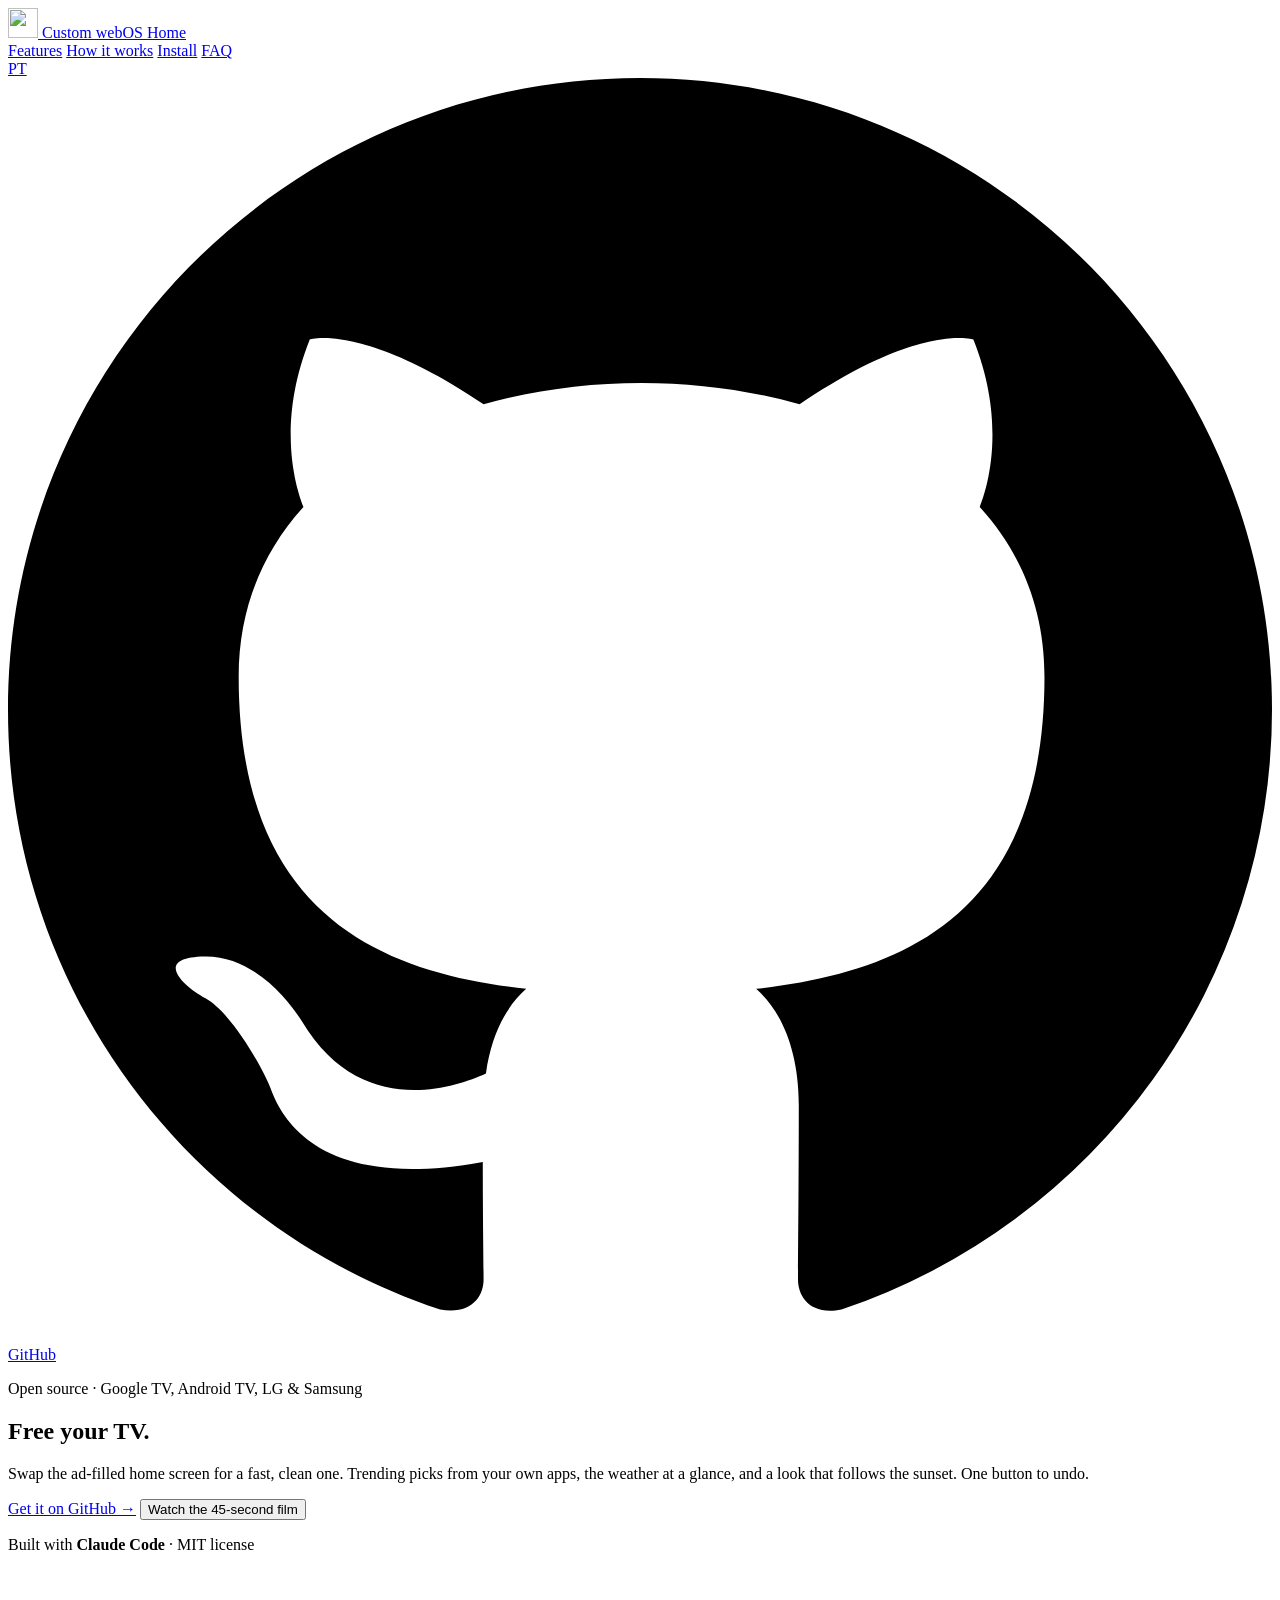
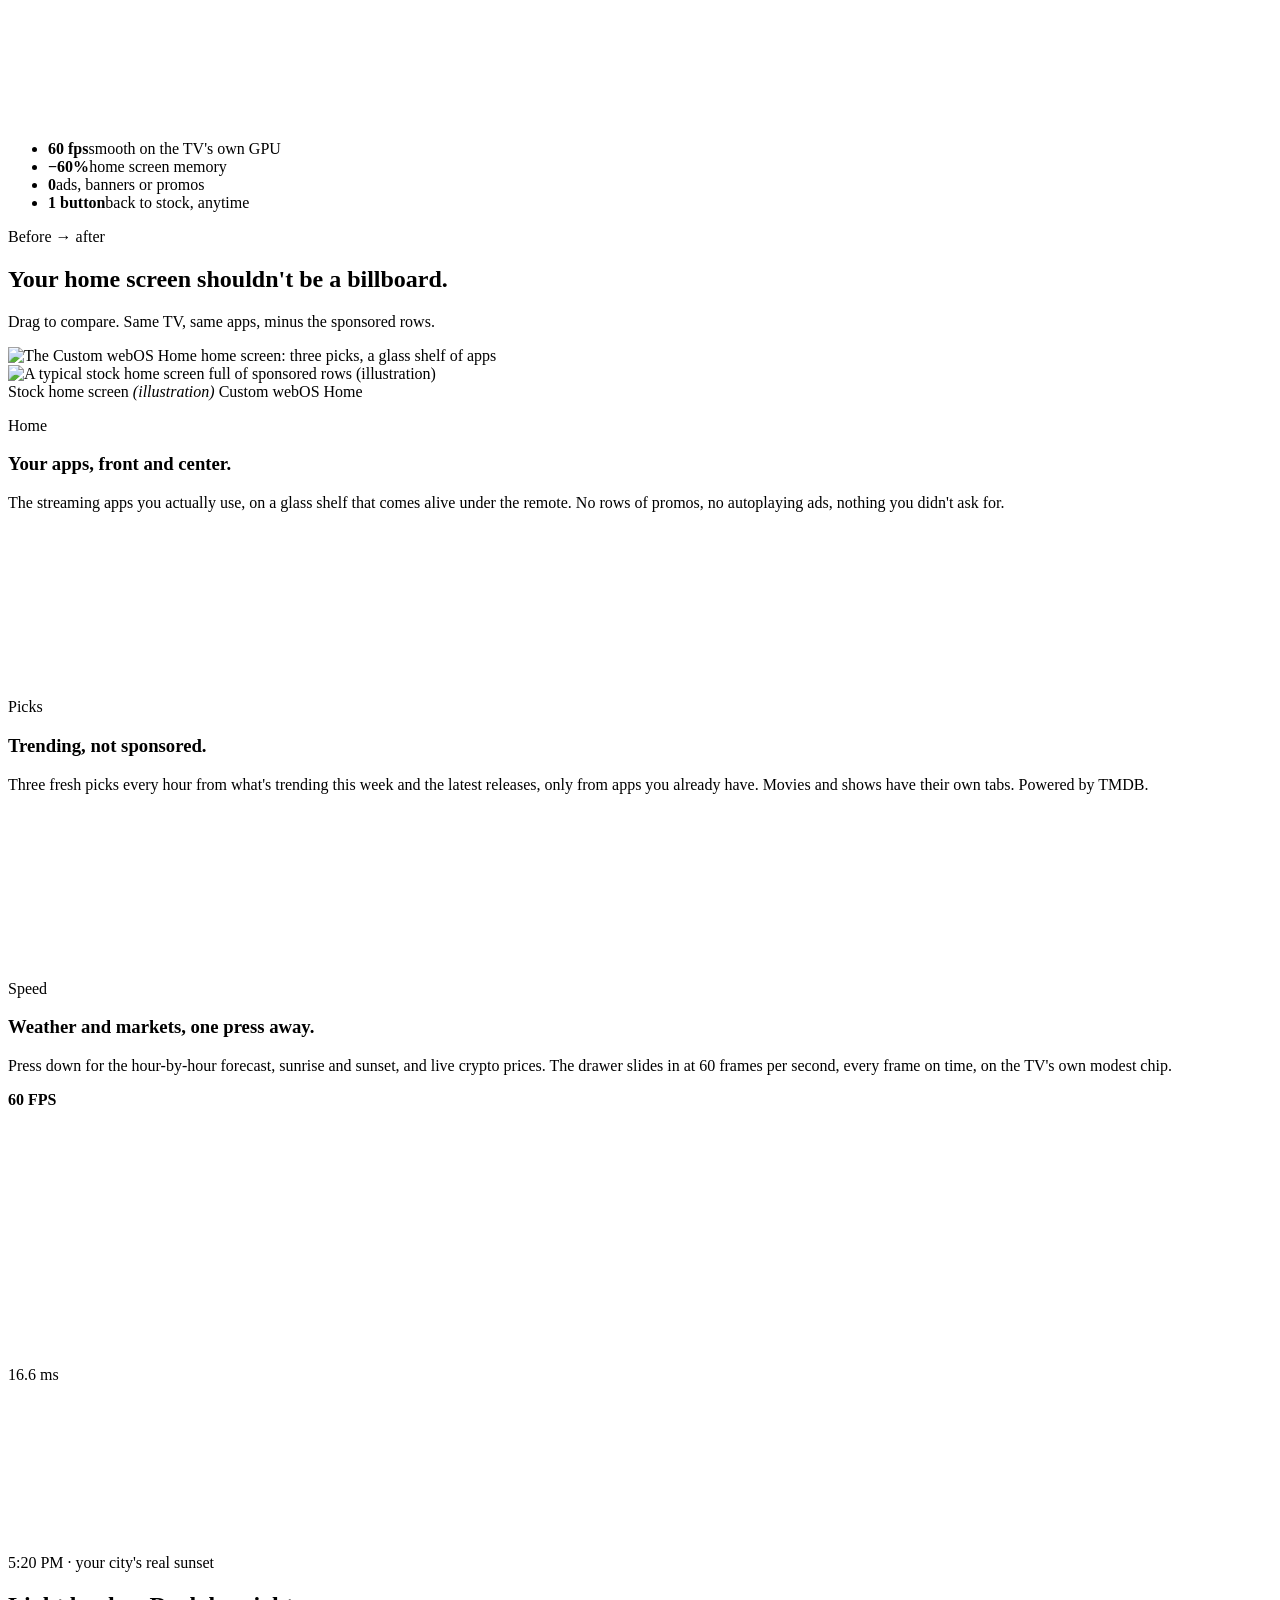
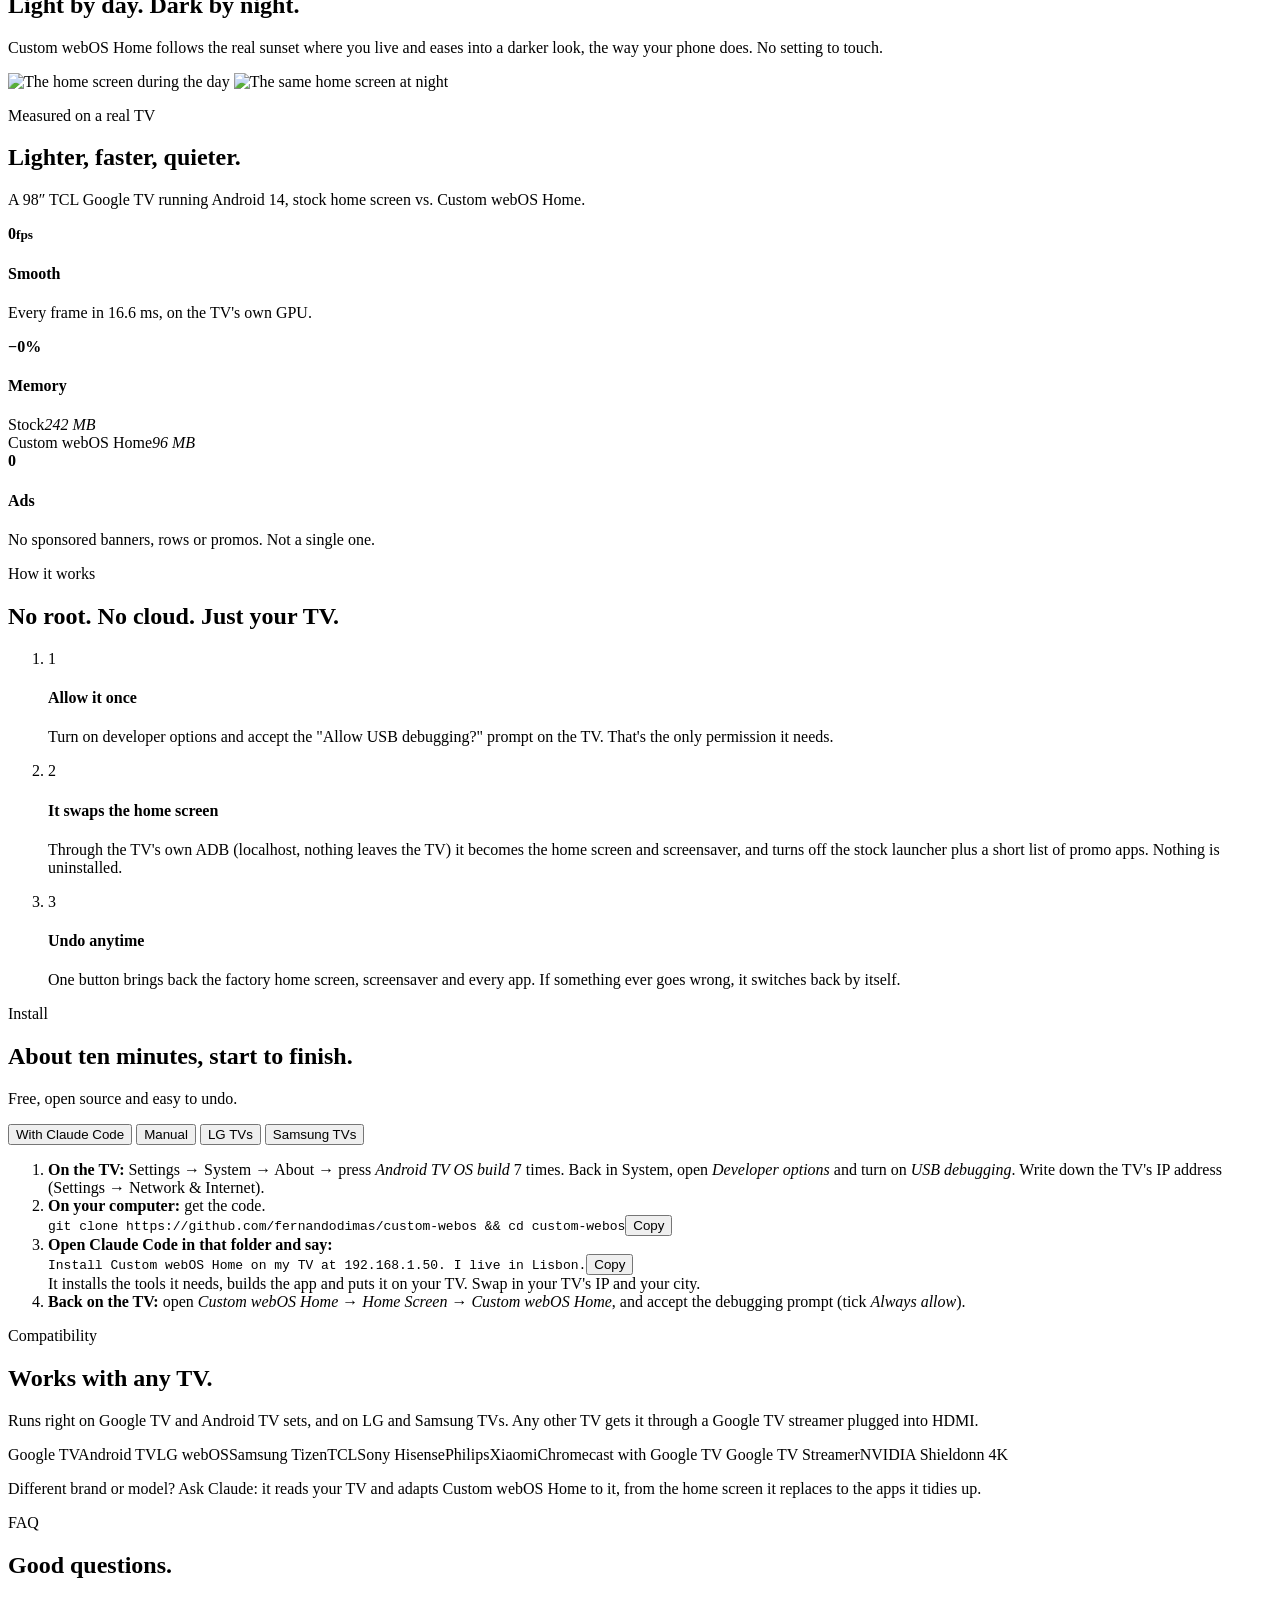
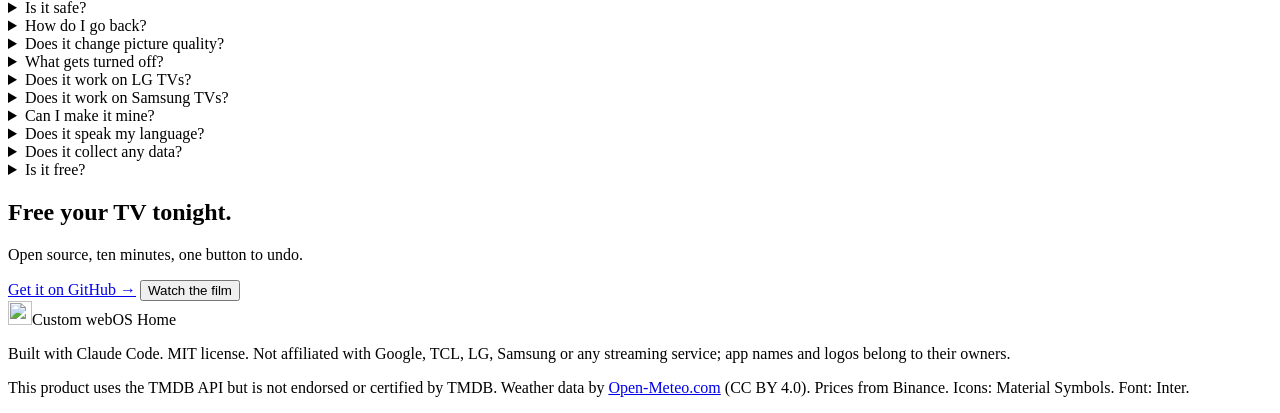
==== docs/index.html @ 87106759 "Fork: Custom webOS Home, with its own app id The same home screen, renamed, with the id com.fdimas.c" ====
<!doctype html>
<html lang="en">
<head>
  <meta charset="utf-8">
  <meta name="viewport" content="width=device-width, initial-scale=1, viewport-fit=cover">
  <script>
    // Brazilians (a Portuguese browser or a Brazilian time zone) get the Portuguese page; the PT/EN switch wins.
    (function () {
      var lang;
      try { lang = localStorage.getItem("lang"); } catch (e) {}
      if (!lang) {
        var zone = "";
        try { zone = Intl.DateTimeFormat().resolvedOptions().timeZone || ""; } catch (e) {}
        var brazil = /^(America\/(Sao_Paulo|Rio_Branco|Manaus|Cuiaba|Campo_Grande|Porto_Velho|Boa_Vista|Belem|Fortaleza|Recife|Araguaina|Maceio|Bahia|Santarem|Noronha|Eirunepe)|Brazil\/)/.test(zone);
        lang = brazil || /^pt\b/i.test(navigator.language || "") ? "pt" : "en";
      }
      if (lang === "pt") location.replace("pt/" + location.search + location.hash);
    })();
  </script>
  <title>Custom webOS Home — a fast, ad-free home screen for Google TV, LG and Samsung TVs</title>
  <meta name="description" content="Open-source home screen for Google TV, Android TV, LG and Samsung TVs. No ads, 60 fps, trending picks from your own apps and a look that follows the sunset. One button to undo.">
  <link rel="canonical" href="https://fernandodimas.github.io/custom-webos/">
  <link rel="alternate" hreflang="en" href="https://fernandodimas.github.io/custom-webos/">
  <link rel="alternate" hreflang="pt-BR" href="https://fernandodimas.github.io/custom-webos/pt/">
  <link rel="alternate" hreflang="x-default" href="https://fernandodimas.github.io/custom-webos/">
  <meta name="theme-color" content="#F5F5F7">
  <meta property="og:type" content="website">
  <meta property="og:locale" content="en_US">
  <meta property="og:locale:alternate" content="pt_BR">
  <meta property="og:url" content="https://fernandodimas.github.io/custom-webos/">
  <meta property="og:title" content="Custom webOS Home">
  <meta property="og:description" content="A fast, ad-free home screen for Google TV, LG and Samsung TVs. Open source. One button to undo.">
  <meta property="og:image" content="https://fernandodimas.github.io/custom-webos/assets/og.jpg">
  <meta property="og:image:width" content="1200">
  <meta property="og:image:height" content="630">
  <meta name="twitter:card" content="summary_large_image">
  <meta name="twitter:title" content="Custom webOS Home">
  <meta name="twitter:description" content="A fast, ad-free home screen for Google TV, LG and Samsung TVs. Open source. One button to undo.">
  <meta name="twitter:image" content="https://fernandodimas.github.io/custom-webos/assets/og.jpg">
  <link rel="icon" type="image/png" href="assets/favicon-64.png">
  <link rel="apple-touch-icon" href="assets/apple-touch-icon.png">
  <link rel="preload" href="assets/fonts/InterVariable.ttf" as="font" type="font/ttf" crossorigin>
  <link rel="stylesheet" href="styles.css">
</head>
<body>
  <div class="sky" aria-hidden="true"><span class="blob b1"></span><span class="blob b2"></span><span class="blob b3"></span></div>

  <header class="nav" id="nav">
    <a class="brand" href="#top" aria-label="Custom webOS Home, back to top">
      <img src="assets/icon-512.png" alt="" width="30" height="30">
      <span>Custom webOS Home</span>
    </a>
    <nav class="links" aria-label="Sections">
      <a href="#features">Features</a>
      <a href="#how">How it works</a>
      <a href="#install">Install</a>
      <a href="#faq">FAQ</a>
    </nav>
    <div class="nav-end">
      <a class="lang" href="pt/" hreflang="pt-BR" lang="pt-BR" data-lang="pt" aria-label="Ler em português">PT</a>
      <a class="btn btn-dark btn-sm" href="https://github.com/fernandodimas/custom-webos" rel="noopener">
      <svg class="gh" viewBox="0 0 16 16" aria-hidden="true"><path d="M8 0C3.58 0 0 3.58 0 8c0 3.54 2.29 6.53 5.47 7.59.4.07.55-.17.55-.38 0-.19-.01-.82-.01-1.49-2.01.37-2.53-.49-2.69-.94-.09-.23-.48-.94-.82-1.13-.28-.15-.68-.52-.01-.53.63-.01 1.08.58 1.23.82.72 1.21 1.87.87 2.33.66.07-.52.28-.87.51-1.07-1.78-.2-3.64-.89-3.64-3.95 0-.87.31-1.59.82-2.15-.08-.2-.36-1.02.08-2.12 0 0 .67-.21 2.2.82.64-.18 1.32-.27 2-.27.68 0 1.36.09 2 .27 1.53-1.04 2.2-.82 2.2-.82.44 1.1.16 1.92.08 2.12.51.56.82 1.27.82 2.15 0 3.07-1.87 3.75-3.65 3.95.29.25.54.73.54 1.48 0 1.07-.01 1.93-.01 2.2 0 .21.15.46.55.38A8.013 8.013 0 0016 8c0-4.42-3.58-8-8-8z"/></svg>
      <span>GitHub</span>
      </a>
    </div>
  </header>

  <main id="top">
    <!-- Hero -->
    <section class="hero">
      <div class="hero-copy">
        <p class="kicker" data-reveal>Open source · Google TV, Android TV, LG &amp; Samsung</p>
        <h1 data-reveal>Free your <span class="grad">TV.</span></h1>
        <p class="lede" data-reveal>Swap the ad-filled home screen for a fast, clean one. Trending picks from your own apps, the weather at a glance, and a look that follows the sunset. One button to undo.</p>
        <div class="cta" data-reveal>
          <a class="btn btn-dark" href="https://github.com/fernandodimas/custom-webos" rel="noopener">Get it on GitHub <span aria-hidden="true">→</span></a>
          <button class="btn btn-glass" type="button" data-film><span class="play" aria-hidden="true"></span>Watch the 45-second film</button>
        </div>
        <p class="built" data-reveal>Built with <b>Claude Code</b> · MIT license</p>
      </div>
      <div class="hero-stage" data-reveal>
        <div class="tv tilt" id="heroTv">
          <div class="screen">
            <video data-src="assets/nav.mp4" poster="assets/nav-poster.webp" muted loop playsinline preload="none" aria-label="The Custom webOS Home home screen, moving through the apps"></video>
          </div>
        </div>
        <div class="floor" aria-hidden="true"></div>
      </div>
      <ul class="stats" data-reveal>
        <li><b>60 fps</b><span>smooth on the TV's own GPU</span></li>
        <li><b>−60%</b><span>home screen memory</span></li>
        <li><b>0</b><span>ads, banners or promos</span></li>
        <li><b>1 button</b><span>back to stock, anytime</span></li>
      </ul>
    </section>

    <!-- Before / after -->
    <section class="section compare" id="compare">
      <div class="head" data-reveal>
        <p class="kicker">Before → after</p>
        <h2>Your home screen shouldn't be a billboard.</h2>
        <p class="sub">Drag to compare. Same TV, same apps, minus the sponsored rows.</p>
      </div>
      <div class="tv ba" id="ba" data-reveal tabindex="0" role="slider" aria-label="Compare the stock home screen with Custom webOS Home" aria-valuemin="0" aria-valuemax="100" aria-valuenow="50">
        <div class="screen">
          <img class="after" src="assets/home-day.webp" alt="The Custom webOS Home home screen: three picks, a glass shelf of apps" loading="lazy">
          <div class="before-wrap"><img class="before" src="assets/before.webp" alt="A typical stock home screen full of sponsored rows (illustration)" loading="lazy"></div>
          <span class="tag tag-l">Stock home screen <em>(illustration)</em></span>
          <span class="tag tag-r">Custom webOS Home</span>
          <div class="handle" aria-hidden="true"><span></span></div>
        </div>
      </div>
    </section>

    <!-- Features -->
    <section class="section features" id="features">
      <article class="feature" data-reveal>
        <div class="copy">
          <p class="kicker">Home</p>
          <h3>Your apps, front and center.</h3>
          <p>The streaming apps you actually use, on a glass shelf that comes alive under the remote. No rows of promos, no autoplaying ads, nothing you didn't ask for.</p>
        </div>
        <div class="tv"><div class="screen"><video data-src="assets/nav.mp4" poster="assets/nav-poster.webp" muted loop playsinline preload="none" aria-label="Moving across the app shelf"></video></div></div>
      </article>

      <article class="feature flip" data-reveal>
        <div class="copy">
          <p class="kicker">Picks</p>
          <h3>Trending, not sponsored.</h3>
          <p>Three fresh picks every hour from what's trending this week and the latest releases, only from apps you already have. Movies and shows have their own tabs. Powered by TMDB.</p>
        </div>
        <div class="tv"><div class="screen"><video data-src="assets/tabs.mp4" poster="assets/tabs-poster.webp" muted loop playsinline preload="none" aria-label="Switching between Explore, Movies and Shows"></video></div></div>
      </article>

      <article class="feature" data-reveal>
        <div class="copy">
          <p class="kicker">Speed</p>
          <h3>Weather and markets, one press away.</h3>
          <p>Press down for the hour-by-hour forecast, sunrise and sunset, and live crypto prices. The drawer slides in at 60 frames per second, every frame on time, on the TV's own modest chip.</p>
          <div class="hud" aria-hidden="true"><i></i><b>60 FPS</b><svg viewBox="0 0 120 24" preserveAspectRatio="none"><polyline id="spark" fill="none" points=""/></svg><span>16.6 ms</span></div>
        </div>
        <div class="tv"><div class="screen"><video data-src="assets/drawer.mp4" poster="assets/drawer-poster.webp" muted loop playsinline preload="none" aria-label="The drawer with weather and crypto opening"></video></div></div>
      </article>
    </section>

    <!-- Sunset: scroll to go from day to night -->
    <section class="sunset" id="sunset" aria-label="Light by day, dark by night">
      <div class="sticky">
        <div class="stars" aria-hidden="true"></div>
        <div class="sun" aria-hidden="true"></div>
        <div class="moon" aria-hidden="true"></div>
        <div class="head">
          <p class="kicker"><span class="clock" id="sunClock">5:20 PM</span> · your city's real sunset</p>
          <h2><span class="w-day">Light by day.</span> <span class="w-night">Dark by night.</span></h2>
          <p class="sub">Custom webOS Home follows the real sunset where you live and eases into a darker look, the way your phone does. No setting to touch.</p>
        </div>
        <div class="tv"><div class="screen">
          <img src="assets/day.webp" alt="The home screen during the day" loading="lazy">
          <img class="night" src="assets/night.webp" alt="The same home screen at night" loading="lazy">
        </div></div>
      </div>
    </section>

    <!-- Numbers -->
    <section class="section numbers" id="numbers">
      <div class="head" data-reveal>
        <p class="kicker">Measured on a real TV</p>
        <h2>Lighter, faster, quieter.</h2>
        <p class="sub">A 98″ TCL Google TV running Android 14, stock home screen vs. Custom webOS Home.</p>
      </div>
      <div class="cards">
        <div class="card" data-reveal><b class="big grad-mint"><span data-count="60">0</span><small>fps</small></b><h4>Smooth</h4><p>Every frame in 16.6 ms, on the TV's own GPU.</p></div>
        <div class="card" data-reveal><b class="big grad-sky">−<span data-count="60">0</span>%</b><h4>Memory</h4>
          <div class="bars"><div><span>Stock</span><i style="--w:100%"></i><em>242 MB</em></div><div><span>Custom webOS Home</span><i style="--w:40%"></i><em>96 MB</em></div></div>
        </div>
        <div class="card" data-reveal><b class="big grad-sun">0</b><h4>Ads</h4><p>No sponsored banners, rows or promos. Not a single one.</p></div>
      </div>
    </section>

    <!-- How it works -->
    <section class="section how" id="how">
      <div class="head" data-reveal>
        <p class="kicker">How it works</p>
        <h2>No root. No cloud. Just your TV.</h2>
      </div>
      <ol class="steps">
        <li class="step" data-reveal>
          <span class="num">1</span>
          <h4>Allow it once</h4>
          <p>Turn on developer options and accept the "Allow USB debugging?" prompt on the TV. That's the only permission it needs.</p>
        </li>
        <li class="step" data-reveal>
          <span class="num">2</span>
          <h4>It swaps the home screen</h4>
          <p>Through the TV's own ADB (localhost, nothing leaves the TV) it becomes the home screen and screensaver, and turns off the stock launcher plus a short list of promo apps. Nothing is uninstalled.</p>
        </li>
        <li class="step" data-reveal>
          <span class="num">3</span>
          <h4>Undo anytime</h4>
          <p>One button brings back the factory home screen, screensaver and every app. If something ever goes wrong, it switches back by itself.</p>
        </li>
      </ol>
    </section>

    <!-- Install -->
    <section class="section install" id="install">
      <div class="head" data-reveal>
        <p class="kicker">Install</p>
        <h2>About ten minutes, start to finish.</h2>
        <p class="sub">Free, open source and easy to undo.</p>
      </div>
      <div class="panel" data-reveal>
        <div class="tabs" role="tablist" aria-label="Install method">
          <button role="tab" aria-selected="true" aria-controls="tab-claude" id="t-claude">With Claude Code</button>
          <button role="tab" aria-selected="false" aria-controls="tab-manual" id="t-manual">Manual</button>
          <button role="tab" aria-selected="false" aria-controls="tab-lg" id="t-lg">LG TVs</button>
          <button role="tab" aria-selected="false" aria-controls="tab-samsung" id="t-samsung">Samsung TVs</button>
        </div>

        <div class="tabpanel" id="tab-claude" role="tabpanel" aria-labelledby="t-claude">
          <ol class="howto">
            <li><b>On the TV:</b> Settings → System → About → press <em>Android TV OS build</em> 7 times. Back in System, open <em>Developer options</em> and turn on <em>USB debugging</em>. Write down the TV's IP address (Settings → Network &amp; Internet).</li>
            <li><b>On your computer:</b> get the code.
              <div class="code"><code>git clone https://github.com/fernandodimas/custom-webos &amp;&amp; cd custom-webos</code><button class="copy-btn" type="button" aria-label="Copy command">Copy</button></div>
            </li>
            <li><b>Open Claude Code in that folder and say:</b>
              <div class="code prompt"><code>Install Custom webOS Home on my TV at 192.168.1.50. I live in Lisbon.</code><button class="copy-btn" type="button" aria-label="Copy prompt">Copy</button></div>
              It installs the tools it needs, builds the app and puts it on your TV. Swap in your TV's IP and your city.
            </li>
            <li><b>Back on the TV:</b> open <em>Custom webOS Home</em> → <em>Home Screen</em> → <em>Custom webOS Home</em>, and accept the debugging prompt (tick <em>Always allow</em>).</li>
          </ol>
        </div>

        <div class="tabpanel" id="tab-manual" role="tabpanel" aria-labelledby="t-manual" hidden>
          <ol class="howto">
            <li><b>On the TV:</b> turn on <em>Developer options</em> and <em>USB debugging</em> (as in the other tab), and note its IP address.</li>
            <li><b>Tools:</b> a JDK (17+), the Android SDK command-line tools and adb. On a Mac:
              <div class="code"><code>brew install --cask temurin android-commandlinetools android-platform-tools &amp;&amp; sdkmanager "build-tools;34.0.0" "platforms;android-34"</code><button class="copy-btn" type="button" aria-label="Copy command">Copy</button></div>
            </li>
            <li><b>Build:</b> the first run creates <em>config.properties</em>. Add your city there and, for the trending picks, a <a href="https://www.themoviedb.org/settings/api" rel="noopener">free TMDB key</a>. Then build again.
              <div class="code"><code>git clone https://github.com/fernandodimas/custom-webos &amp;&amp; cd custom-webos &amp;&amp; ./build.sh</code><button class="copy-btn" type="button" aria-label="Copy command">Copy</button></div>
            </li>
            <li><b>Install:</b>
              <div class="code"><code>adb connect 192.168.1.50:5555 &amp;&amp; adb install -r CustomWebOS.apk</code><button class="copy-btn" type="button" aria-label="Copy command">Copy</button></div>
              On TCL TVs, also let it run in the background (TCL blocks it by default):
              <div class="code"><code>adb shell &quot;appops set com.fdimas.customwebos AUTO_START allow || appops set com.fdimas.customwebos APP_AUTO_START allow&quot;</code><button class="copy-btn" type="button" aria-label="Copy command">Copy</button></div>
            </li>
            <li><b>On the TV:</b> open <em>Custom webOS Home</em> → <em>Home Screen</em> → <em>Custom webOS Home</em>.</li>
          </ol>
        </div>

        <div class="tabpanel" id="tab-lg" role="tabpanel" aria-labelledby="t-lg" hidden>
          <ol class="howto">
            <li><b>On the TV:</b> in the LG Content Store, install <em>Developer Mode</em>. Sign in with a free <a href="https://webostv.developer.lge.com" rel="noopener">LG developer account</a>, turn on <em>Dev Mode Status</em> (the TV restarts), then turn on <em>Key Server</em>. Write down the IP address and the passphrase it shows.</li>
            <li><b>On your computer:</b> get the code and build the LG app. Add your city to <em>config.properties</em>, as for Google TV.
              <div class="code"><code>git clone https://github.com/fernandodimas/custom-webos &amp;&amp; cd custom-webos &amp;&amp; python3 webos/build.py</code><button class="copy-btn" type="button" aria-label="Copy command">Copy</button></div>
            </li>
            <li><b>Install:</b> type the TV's passphrase when it asks. Custom webOS Home opens on the TV.
              <div class="code"><code>python3 webos/install.py 192.168.1.50</code><button class="copy-btn" type="button" aria-label="Copy command">Copy</button></div>
            </li>
            <li><b>One press away:</b> while it's open, hold a number key on the remote. From then on, that key opens Custom webOS Home from anywhere. Press <em>EXTEND</em> in Developer Mode once a month to keep it.</li>
          </ol>
        </div>

        <div class="tabpanel" id="tab-samsung" role="tabpanel" aria-labelledby="t-samsung" hidden>
          <ol class="howto">
            <li><b>On the TV:</b> open <em>Apps</em> and type <em>1&nbsp;2&nbsp;3&nbsp;4&nbsp;5</em> on the remote. Turn <em>Developer mode</em> on, type your computer's IP address in <em>Host PC IP</em>, and restart the TV.</li>
            <li><b>On your computer:</b> download <a href="https://github.com/reisxd/TizenBrewInstaller/releases/latest" rel="noopener">TizenBrew Installer</a>, the community's installer for Samsung TVs, open it and connect to your TV.</li>
            <li><b>Install from GitHub:</b> type this. On 2023 and newer TVs it asks you to sign in to your Samsung account once, to sign the app for your TV.
              <div class="code"><code>fernandodimas/custom-webos</code><button class="copy-btn" type="button" aria-label="Copy">Copy</button></div>
            </li>
            <li><b>Straight to it:</b> in the TV's settings, under <em>Start Screen Options</em>, turn on <em>Autorun Last App</em>: the TV turns on into Custom webOS Home. It takes your city from the TV's time zone; for your exact city and the trending picks, Claude Code builds it with your own settings.</li>
          </ol>
        </div>
      </div>
    </section>

    <!-- Compatibility -->
    <section class="section compat" id="compat">
      <div class="head" data-reveal>
        <p class="kicker">Compatibility</p>
        <h2>Works with any TV.</h2>
        <p class="sub">Runs right on Google TV and Android TV sets, and on LG and Samsung TVs. Any other TV gets it through a Google TV streamer plugged into HDMI.</p>
      </div>
      <div class="chips" data-reveal>
        <span class="chip ok">Google TV</span><span class="chip ok">Android TV</span><span class="chip ok">LG webOS</span><span class="chip ok">Samsung Tizen</span><span class="chip ok">TCL</span><span class="chip ok">Sony</span>
        <span class="chip ok">Hisense</span><span class="chip ok">Philips</span><span class="chip ok">Xiaomi</span><span class="chip ok">Chromecast with Google TV</span>
        <span class="chip ok">Google TV Streamer</span><span class="chip ok">NVIDIA Shield</span><span class="chip ok">onn 4K</span>
      </div>
      <p class="note" data-reveal>Different brand or model? Ask Claude: it reads your TV and adapts Custom webOS Home to it, from the home screen it replaces to the apps it tidies up.</p>
    </section>

    <!-- FAQ -->
    <section class="section faq" id="faq">
      <div class="head" data-reveal>
        <p class="kicker">FAQ</p>
        <h2>Good questions.</h2>
      </div>
      <div class="qs" data-reveal>
        <details><summary>Is it safe?</summary><p>It uses the same commands as Android's own developer tools, from inside the TV. Nothing is rooted or uninstalled: apps are only turned off and come back with one button. Picture, sound, inputs, the remote, Google services and the Play Store are on a never-touch list.</p></details>
        <details><summary>How do I go back?</summary><p>Open Custom webOS Home → Home Screen → Original. The factory home screen, screensaver and every app come back exactly as they were. If the new home screen ever crashes three times in five minutes, it switches back on its own.</p></details>
        <details><summary>Does it change picture quality?</summary><p>No. Picture settings aren't touched, and videos play through the same hardware path. We measured the same resolution and the same video source in both modes.</p></details>
        <details><summary>What gets turned off?</summary><p>The stock home screen and screensaver (replaced), Google TV's recovery home, Play Games and YouTube Music, and on TCL TVs the TCL Channel, messages, store demo, hotel menu, manuals, mirroring and logging apps. Google Assistant only if you ask for it in the config.</p></details>
        <details><summary>Does it work on LG TVs?</summary><p>Yes. On LG it installs through LG's own Developer Mode, with nothing rooted or changed on the TV, and it opens with one press of a number key. Same home screen, same picks, weather and prices. Press EXTEND in the Developer Mode app once a month to keep it.</p></details>
        <details><summary>Does it work on Samsung TVs?</summary><p>Yes, on Samsung TVs from 2017 on. It installs through Samsung's own Developer Mode with TizenBrew Installer, the community's installer, with nothing rooted or changed on the TV. Same home screen, weather and prices, with your city from the TV's time zone. For the trending picks, Claude Code builds it with your free TMDB key.</p></details>
        <details><summary>Can I make it mine?</summary><p>That's the idea. Open the folder in Claude Code and just ask: "add Crunchyroll to the shelf", "show prices in euros", "set it up for my Sony". It changes the code, rebuilds the app and puts it on your TV.</p></details>
        <details><summary>Does it speak my language?</summary><p>English, Spanish, Portuguese, Russian and German, following the TV's language, or the one you pick in its settings. Want another one? Ask Claude to add it.</p></details>
        <details><summary>Does it collect any data?</summary><p>No accounts, no analytics, no tracking. It only talks to TMDB (picks), Open-Meteo (weather, for your city) and Binance (prices).</p></details>
        <details><summary>Is it free?</summary><p>Yes. MIT license, and the TMDB key is free too.</p></details>
      </div>
    </section>

    <!-- Final CTA -->
    <section class="final" data-reveal>
      <h2>Free your TV tonight.</h2>
      <p class="sub">Open source, ten minutes, one button to undo.</p>
      <div class="cta">
        <a class="btn btn-dark" href="https://github.com/fernandodimas/custom-webos" rel="noopener">Get it on GitHub <span aria-hidden="true">→</span></a>
        <button class="btn btn-glass" type="button" data-film><span class="play" aria-hidden="true"></span>Watch the film</button>
      </div>
    </section>
  </main>

  <footer class="foot">
    <div class="brand"><img src="assets/icon-512.png" alt="" width="24" height="24"><span>Custom webOS Home</span></div>
    <p>Built with Claude Code. MIT license. Not affiliated with Google, TCL, LG, Samsung or any streaming service; app names and logos belong to their owners.</p>
    <p>This product uses the TMDB API but is not endorsed or certified by TMDB. Weather data by <a href="https://open-meteo.com/" rel="noopener">Open-Meteo.com</a> (CC BY 4.0). Prices from Binance. Icons: Material Symbols. Font: Inter.</p>
  </footer>

  <dialog class="film" id="film" aria-label="The Custom webOS Home film">
    <button class="close" type="button" aria-label="Close">×</button>
    <video controls playsinline preload="none" poster="assets/film-poster.webp"><source src="assets/film.mp4" type="video/mp4"></video>
  </dialog>

  <script src="app.js" defer></script>
</body>
</html>
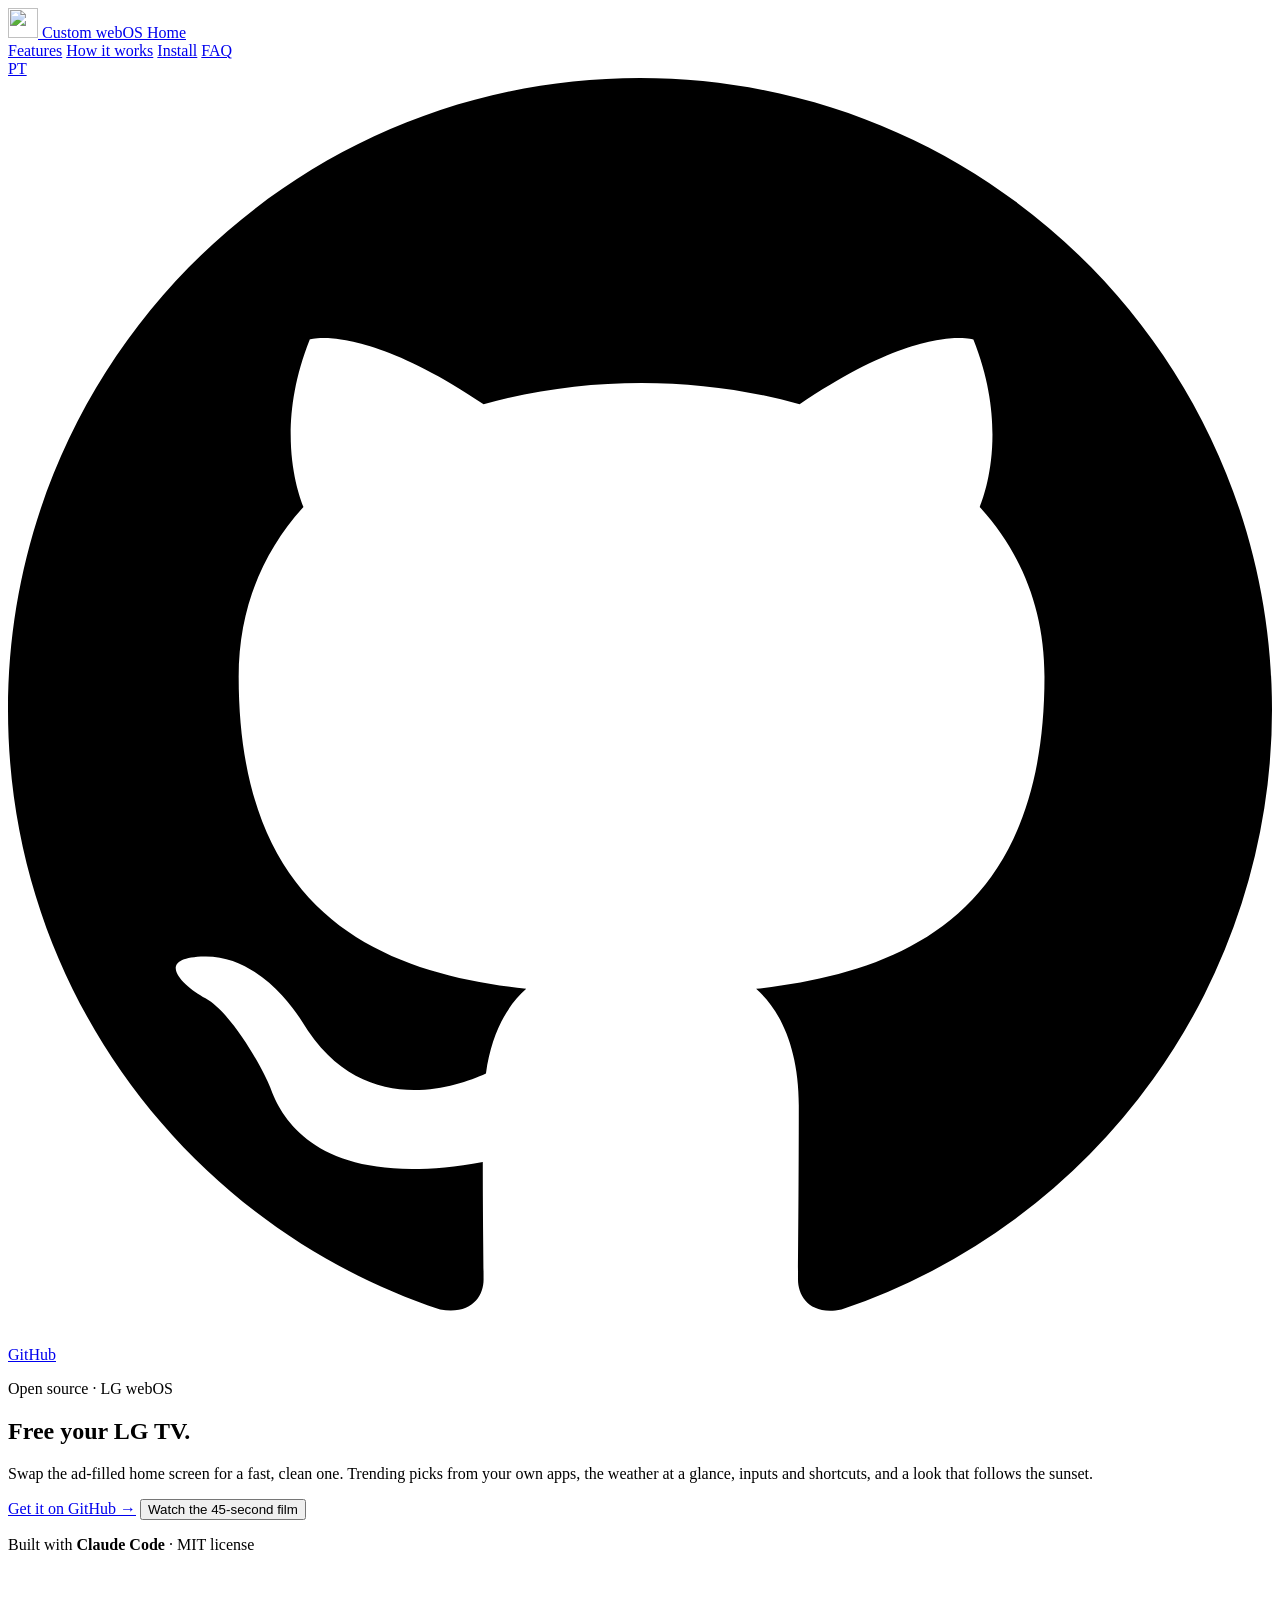
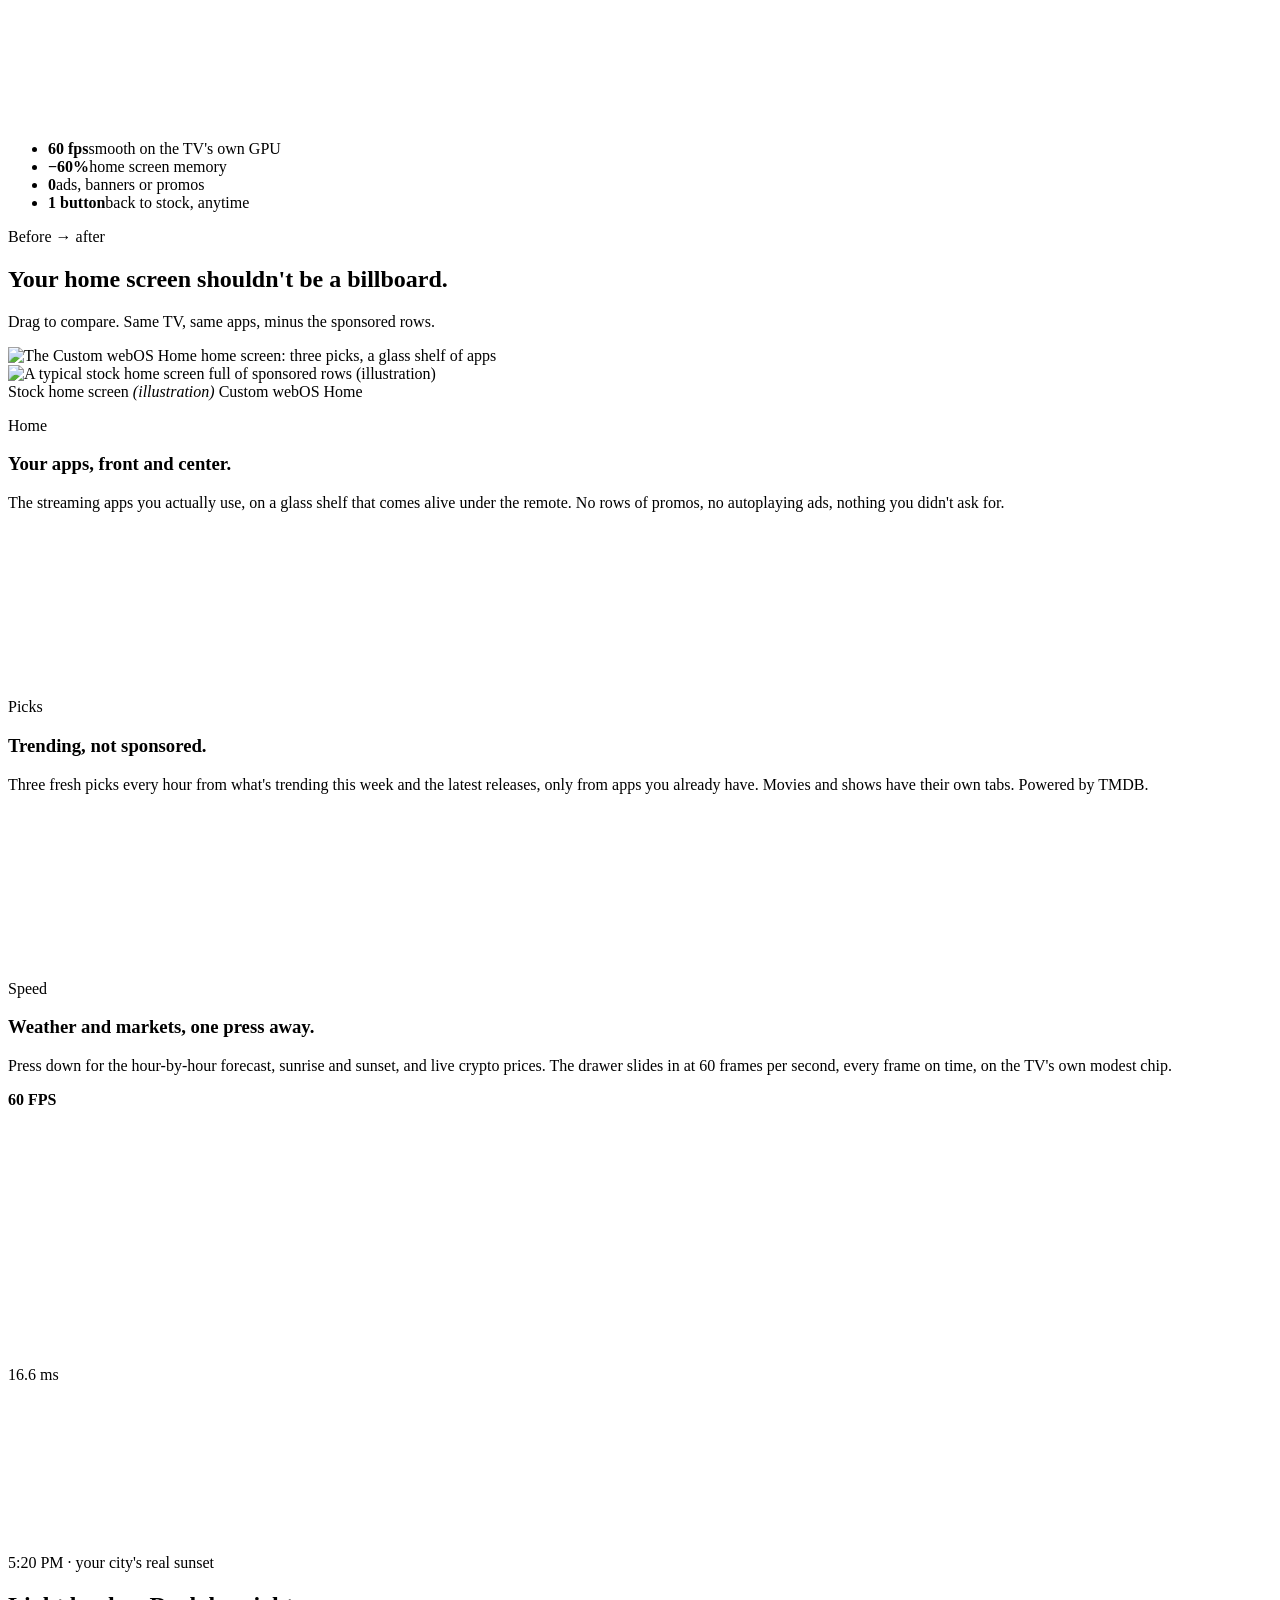
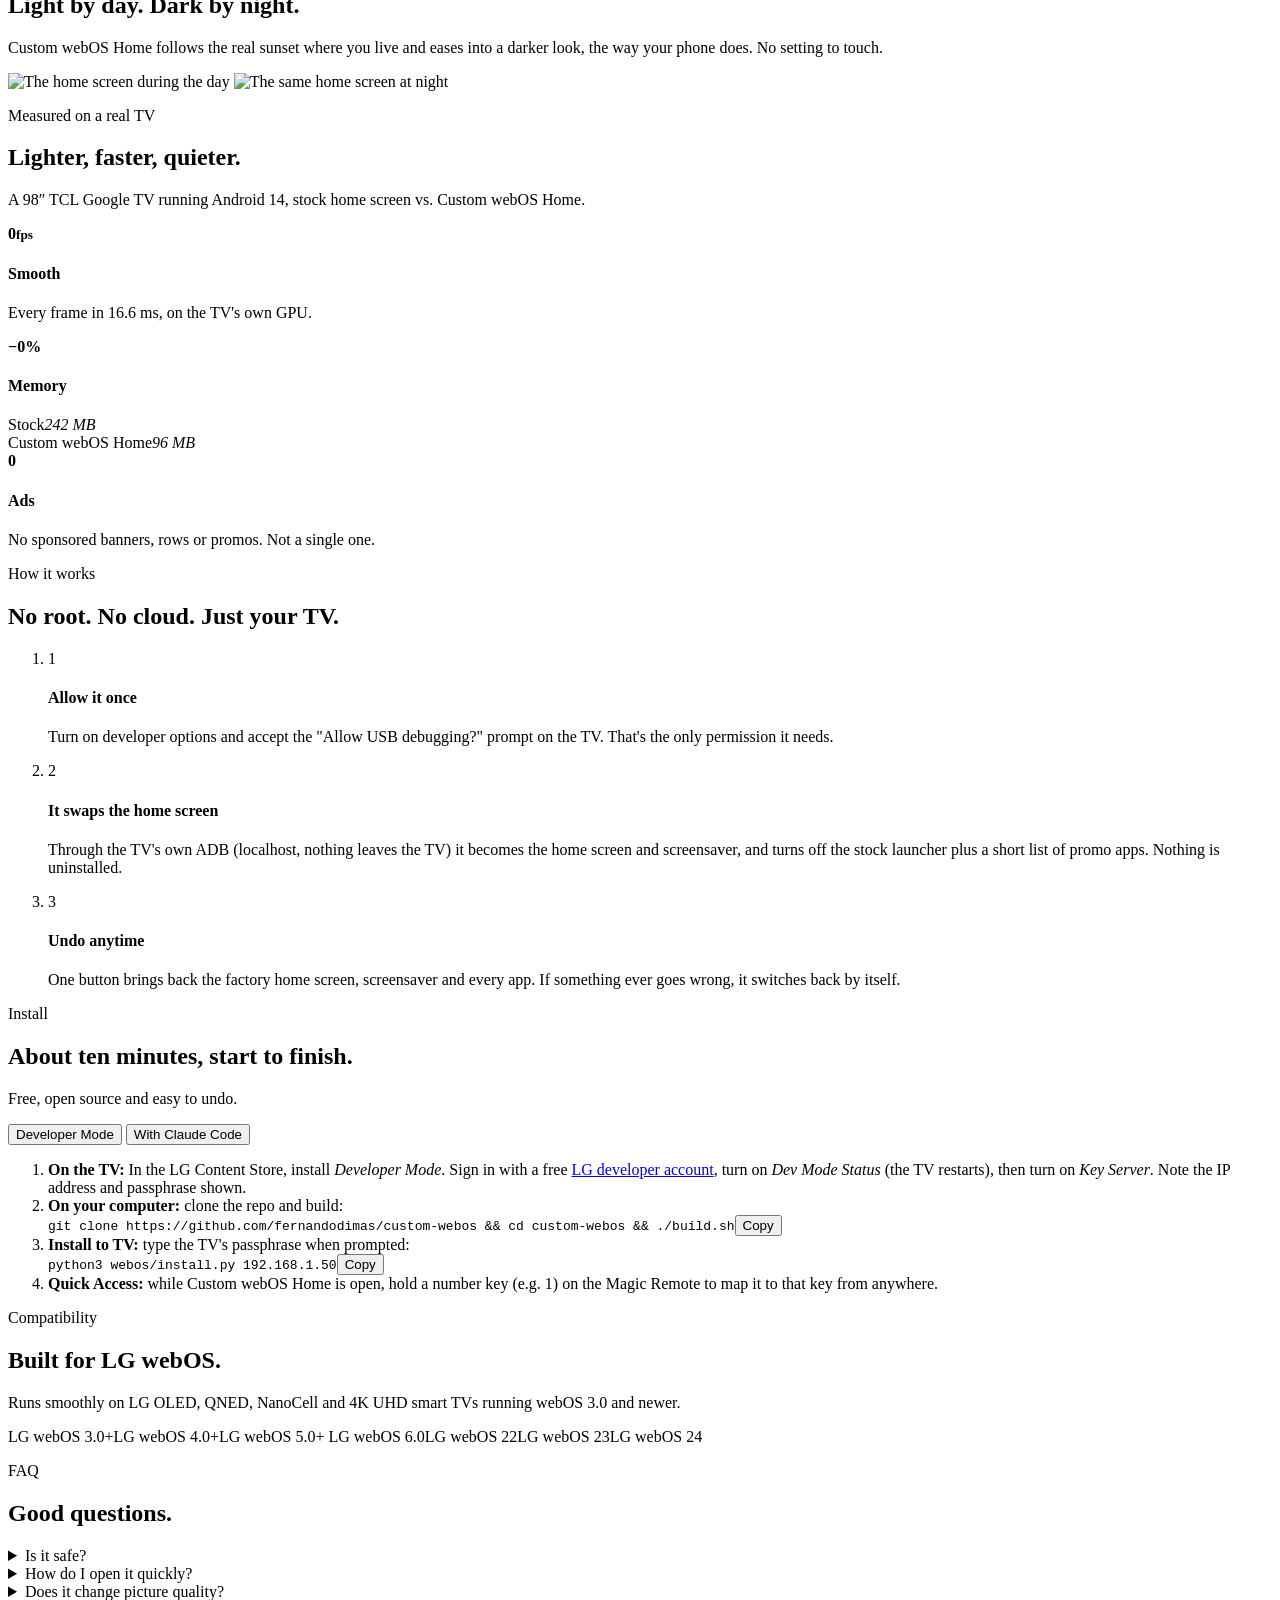
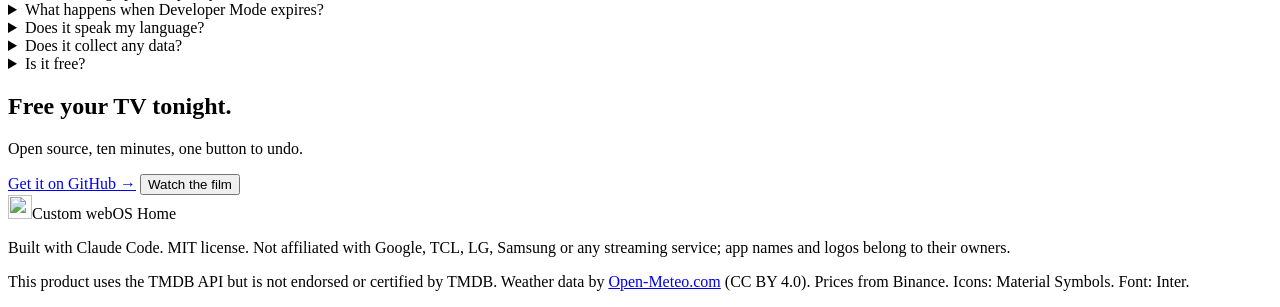
==== commit 8979d91f: "Remover Android e Tizen: manter exclusivamente LG webOS" ====
--- a/docs/index.html
+++ b/docs/index.html
@@ -17,8 +17,8 @@
       if (lang === "pt") location.replace("pt/" + location.search + location.hash);
     })();
   </script>
-  <title>Custom webOS Home — a fast, ad-free home screen for Google TV, LG and Samsung TVs</title>
-  <meta name="description" content="Open-source home screen for Google TV, Android TV, LG and Samsung TVs. No ads, 60 fps, trending picks from your own apps and a look that follows the sunset. One button to undo.">
+  <title>Custom webOS Home — a fast, ad-free home screen for LG webOS TVs</title>
+  <meta name="description" content="Open-source home screen for LG webOS TVs. No ads, 60 fps, trending picks from your own apps and a look that follows the sunset.">
   <link rel="canonical" href="https://fernandodimas.github.io/custom-webos/">
   <link rel="alternate" hreflang="en" href="https://fernandodimas.github.io/custom-webos/">
   <link rel="alternate" hreflang="pt-BR" href="https://fernandodimas.github.io/custom-webos/pt/">
@@ -29,13 +29,13 @@
   <meta property="og:locale:alternate" content="pt_BR">
   <meta property="og:url" content="https://fernandodimas.github.io/custom-webos/">
   <meta property="og:title" content="Custom webOS Home">
-  <meta property="og:description" content="A fast, ad-free home screen for Google TV, LG and Samsung TVs. Open source. One button to undo.">
+  <meta property="og:description" content="A fast, ad-free home screen for LG webOS TVs. Open source.">
   <meta property="og:image" content="https://fernandodimas.github.io/custom-webos/assets/og.jpg">
   <meta property="og:image:width" content="1200">
   <meta property="og:image:height" content="630">
   <meta name="twitter:card" content="summary_large_image">
   <meta name="twitter:title" content="Custom webOS Home">
-  <meta name="twitter:description" content="A fast, ad-free home screen for Google TV, LG and Samsung TVs. Open source. One button to undo.">
+  <meta name="twitter:description" content="A fast, ad-free home screen for LG webOS TVs. Open source.">
   <meta name="twitter:image" content="https://fernandodimas.github.io/custom-webos/assets/og.jpg">
   <link rel="icon" type="image/png" href="assets/favicon-64.png">
   <link rel="apple-touch-icon" href="assets/apple-touch-icon.png">
@@ -69,9 +69,9 @@
     <!-- Hero -->
     <section class="hero">
       <div class="hero-copy">
-        <p class="kicker" data-reveal>Open source · Google TV, Android TV, LG &amp; Samsung</p>
-        <h1 data-reveal>Free your <span class="grad">TV.</span></h1>
-        <p class="lede" data-reveal>Swap the ad-filled home screen for a fast, clean one. Trending picks from your own apps, the weather at a glance, and a look that follows the sunset. One button to undo.</p>
+        <p class="kicker" data-reveal>Open source · LG webOS</p>
+        <h1 data-reveal>Free your <span class="grad">LG TV.</span></h1>
+        <p class="lede" data-reveal>Swap the ad-filled home screen for a fast, clean one. Trending picks from your own apps, the weather at a glance, inputs and shortcuts, and a look that follows the sunset.</p>
         <div class="cta" data-reveal>
           <a class="btn btn-dark" href="https://github.com/fernandodimas/custom-webos" rel="noopener">Get it on GitHub <span aria-hidden="true">→</span></a>
           <button class="btn btn-glass" type="button" data-film><span class="play" aria-hidden="true"></span>Watch the 45-second film</button>
@@ -211,65 +211,33 @@
       </div>
       <div class="panel" data-reveal>
         <div class="tabs" role="tablist" aria-label="Install method">
-          <button role="tab" aria-selected="true" aria-controls="tab-claude" id="t-claude">With Claude Code</button>
-          <button role="tab" aria-selected="false" aria-controls="tab-manual" id="t-manual">Manual</button>
-          <button role="tab" aria-selected="false" aria-controls="tab-lg" id="t-lg">LG TVs</button>
-          <button role="tab" aria-selected="false" aria-controls="tab-samsung" id="t-samsung">Samsung TVs</button>
-        </div>
-
-        <div class="tabpanel" id="tab-claude" role="tabpanel" aria-labelledby="t-claude">
+          <button role="tab" aria-selected="true" aria-controls="tab-devmode" id="t-devmode">Developer Mode</button>
+          <button role="tab" aria-selected="false" aria-controls="tab-claude" id="t-claude">With Claude Code</button>
+        </div>
+
+        <div class="tabpanel" id="tab-devmode" role="tabpanel" aria-labelledby="t-devmode">
           <ol class="howto">
-            <li><b>On the TV:</b> Settings → System → About → press <em>Android TV OS build</em> 7 times. Back in System, open <em>Developer options</em> and turn on <em>USB debugging</em>. Write down the TV's IP address (Settings → Network &amp; Internet).</li>
-            <li><b>On your computer:</b> get the code.
+            <li><b>On the TV:</b> In the LG Content Store, install <em>Developer Mode</em>. Sign in with a free <a href="https://webostv.developer.lge.com" rel="noopener">LG developer account</a>, turn on <em>Dev Mode Status</em> (the TV restarts), then turn on <em>Key Server</em>. Note the IP address and passphrase shown.</li>
+            <li><b>On your computer:</b> clone the repo and build:
+              <div class="code"><code>git clone https://github.com/fernandodimas/custom-webos &amp;&amp; cd custom-webos &amp;&amp; ./build.sh</code><button class="copy-btn" type="button" aria-label="Copy command">Copy</button></div>
+            </li>
+            <li><b>Install to TV:</b> type the TV's passphrase when prompted:
+              <div class="code"><code>python3 webos/install.py 192.168.1.50</code><button class="copy-btn" type="button" aria-label="Copy command">Copy</button></div>
+            </li>
+            <li><b>Quick Access:</b> while Custom webOS Home is open, hold a number key (e.g. 1) on the Magic Remote to map it to that key from anywhere.</li>
+          </ol>
+        </div>
+
+        <div class="tabpanel" id="tab-claude" role="tabpanel" aria-labelledby="t-claude" hidden>
+          <ol class="howto">
+            <li><b>On the TV:</b> install <em>Developer Mode</em> from LG Content Store, turn on <em>Key Server</em>, and note the IP and passphrase.</li>
+            <li><b>On your computer:</b> get the code:
               <div class="code"><code>git clone https://github.com/fernandodimas/custom-webos &amp;&amp; cd custom-webos</code><button class="copy-btn" type="button" aria-label="Copy command">Copy</button></div>
             </li>
-            <li><b>Open Claude Code in that folder and say:</b>
-              <div class="code prompt"><code>Install Custom webOS Home on my TV at 192.168.1.50. I live in Lisbon.</code><button class="copy-btn" type="button" aria-label="Copy prompt">Copy</button></div>
-              It installs the tools it needs, builds the app and puts it on your TV. Swap in your TV's IP and your city.
+            <li><b>Open Claude Code and say:</b>
+              <div class="code prompt"><code>Install Custom webOS Home on my LG TV at 192.168.1.50. I live in Lisbon.</code><button class="copy-btn" type="button" aria-label="Copy prompt">Copy</button></div>
+              It configures your city, builds the webOS package and guides you through installation.
             </li>
-            <li><b>Back on the TV:</b> open <em>Custom webOS Home</em> → <em>Home Screen</em> → <em>Custom webOS Home</em>, and accept the debugging prompt (tick <em>Always allow</em>).</li>
-          </ol>
-        </div>
-
-        <div class="tabpanel" id="tab-manual" role="tabpanel" aria-labelledby="t-manual" hidden>
-          <ol class="howto">
-            <li><b>On the TV:</b> turn on <em>Developer options</em> and <em>USB debugging</em> (as in the other tab), and note its IP address.</li>
-            <li><b>Tools:</b> a JDK (17+), the Android SDK command-line tools and adb. On a Mac:
-              <div class="code"><code>brew install --cask temurin android-commandlinetools android-platform-tools &amp;&amp; sdkmanager "build-tools;34.0.0" "platforms;android-34"</code><button class="copy-btn" type="button" aria-label="Copy command">Copy</button></div>
-            </li>
-            <li><b>Build:</b> the first run creates <em>config.properties</em>. Add your city there and, for the trending picks, a <a href="https://www.themoviedb.org/settings/api" rel="noopener">free TMDB key</a>. Then build again.
-              <div class="code"><code>git clone https://github.com/fernandodimas/custom-webos &amp;&amp; cd custom-webos &amp;&amp; ./build.sh</code><button class="copy-btn" type="button" aria-label="Copy command">Copy</button></div>
-            </li>
-            <li><b>Install:</b>
-              <div class="code"><code>adb connect 192.168.1.50:5555 &amp;&amp; adb install -r CustomWebOS.apk</code><button class="copy-btn" type="button" aria-label="Copy command">Copy</button></div>
-              On TCL TVs, also let it run in the background (TCL blocks it by default):
-              <div class="code"><code>adb shell &quot;appops set com.fdimas.customwebos AUTO_START allow || appops set com.fdimas.customwebos APP_AUTO_START allow&quot;</code><button class="copy-btn" type="button" aria-label="Copy command">Copy</button></div>
-            </li>
-            <li><b>On the TV:</b> open <em>Custom webOS Home</em> → <em>Home Screen</em> → <em>Custom webOS Home</em>.</li>
-          </ol>
-        </div>
-
-        <div class="tabpanel" id="tab-lg" role="tabpanel" aria-labelledby="t-lg" hidden>
-          <ol class="howto">
-            <li><b>On the TV:</b> in the LG Content Store, install <em>Developer Mode</em>. Sign in with a free <a href="https://webostv.developer.lge.com" rel="noopener">LG developer account</a>, turn on <em>Dev Mode Status</em> (the TV restarts), then turn on <em>Key Server</em>. Write down the IP address and the passphrase it shows.</li>
-            <li><b>On your computer:</b> get the code and build the LG app. Add your city to <em>config.properties</em>, as for Google TV.
-              <div class="code"><code>git clone https://github.com/fernandodimas/custom-webos &amp;&amp; cd custom-webos &amp;&amp; python3 webos/build.py</code><button class="copy-btn" type="button" aria-label="Copy command">Copy</button></div>
-            </li>
-            <li><b>Install:</b> type the TV's passphrase when it asks. Custom webOS Home opens on the TV.
-              <div class="code"><code>python3 webos/install.py 192.168.1.50</code><button class="copy-btn" type="button" aria-label="Copy command">Copy</button></div>
-            </li>
-            <li><b>One press away:</b> while it's open, hold a number key on the remote. From then on, that key opens Custom webOS Home from anywhere. Press <em>EXTEND</em> in Developer Mode once a month to keep it.</li>
-          </ol>
-        </div>
-
-        <div class="tabpanel" id="tab-samsung" role="tabpanel" aria-labelledby="t-samsung" hidden>
-          <ol class="howto">
-            <li><b>On the TV:</b> open <em>Apps</em> and type <em>1&nbsp;2&nbsp;3&nbsp;4&nbsp;5</em> on the remote. Turn <em>Developer mode</em> on, type your computer's IP address in <em>Host PC IP</em>, and restart the TV.</li>
-            <li><b>On your computer:</b> download <a href="https://github.com/reisxd/TizenBrewInstaller/releases/latest" rel="noopener">TizenBrew Installer</a>, the community's installer for Samsung TVs, open it and connect to your TV.</li>
-            <li><b>Install from GitHub:</b> type this. On 2023 and newer TVs it asks you to sign in to your Samsung account once, to sign the app for your TV.
-              <div class="code"><code>fernandodimas/custom-webos</code><button class="copy-btn" type="button" aria-label="Copy">Copy</button></div>
-            </li>
-            <li><b>Straight to it:</b> in the TV's settings, under <em>Start Screen Options</em>, turn on <em>Autorun Last App</em>: the TV turns on into Custom webOS Home. It takes your city from the TV's time zone; for your exact city and the trending picks, Claude Code builds it with your own settings.</li>
           </ol>
         </div>
       </div>
@@ -279,15 +247,13 @@
     <section class="section compat" id="compat">
       <div class="head" data-reveal>
         <p class="kicker">Compatibility</p>
-        <h2>Works with any TV.</h2>
-        <p class="sub">Runs right on Google TV and Android TV sets, and on LG and Samsung TVs. Any other TV gets it through a Google TV streamer plugged into HDMI.</p>
+        <h2>Built for LG webOS.</h2>
+        <p class="sub">Runs smoothly on LG OLED, QNED, NanoCell and 4K UHD smart TVs running webOS 3.0 and newer.</p>
       </div>
       <div class="chips" data-reveal>
-        <span class="chip ok">Google TV</span><span class="chip ok">Android TV</span><span class="chip ok">LG webOS</span><span class="chip ok">Samsung Tizen</span><span class="chip ok">TCL</span><span class="chip ok">Sony</span>
-        <span class="chip ok">Hisense</span><span class="chip ok">Philips</span><span class="chip ok">Xiaomi</span><span class="chip ok">Chromecast with Google TV</span>
-        <span class="chip ok">Google TV Streamer</span><span class="chip ok">NVIDIA Shield</span><span class="chip ok">onn 4K</span>
-      </div>
-      <p class="note" data-reveal>Different brand or model? Ask Claude: it reads your TV and adapts Custom webOS Home to it, from the home screen it replaces to the apps it tidies up.</p>
+        <span class="chip ok">LG webOS 3.0+</span><span class="chip ok">LG webOS 4.0+</span><span class="chip ok">LG webOS 5.0+</span>
+        <span class="chip ok">LG webOS 6.0</span><span class="chip ok">LG webOS 22</span><span class="chip ok">LG webOS 23</span><span class="chip ok">LG webOS 24</span>
+      </div>
     </section>
 
     <!-- FAQ -->
@@ -297,16 +263,13 @@
         <h2>Good questions.</h2>
       </div>
       <div class="qs" data-reveal>
-        <details><summary>Is it safe?</summary><p>It uses the same commands as Android's own developer tools, from inside the TV. Nothing is rooted or uninstalled: apps are only turned off and come back with one button. Picture, sound, inputs, the remote, Google services and the Play Store are on a never-touch list.</p></details>
-        <details><summary>How do I go back?</summary><p>Open Custom webOS Home → Home Screen → Original. The factory home screen, screensaver and every app come back exactly as they were. If the new home screen ever crashes three times in five minutes, it switches back on its own.</p></details>
-        <details><summary>Does it change picture quality?</summary><p>No. Picture settings aren't touched, and videos play through the same hardware path. We measured the same resolution and the same video source in both modes.</p></details>
-        <details><summary>What gets turned off?</summary><p>The stock home screen and screensaver (replaced), Google TV's recovery home, Play Games and YouTube Music, and on TCL TVs the TCL Channel, messages, store demo, hotel menu, manuals, mirroring and logging apps. Google Assistant only if you ask for it in the config.</p></details>
-        <details><summary>Does it work on LG TVs?</summary><p>Yes. On LG it installs through LG's own Developer Mode, with nothing rooted or changed on the TV, and it opens with one press of a number key. Same home screen, same picks, weather and prices. Press EXTEND in the Developer Mode app once a month to keep it.</p></details>
-        <details><summary>Does it work on Samsung TVs?</summary><p>Yes, on Samsung TVs from 2017 on. It installs through Samsung's own Developer Mode with TizenBrew Installer, the community's installer, with nothing rooted or changed on the TV. Same home screen, weather and prices, with your city from the TV's time zone. For the trending picks, Claude Code builds it with your free TMDB key.</p></details>
-        <details><summary>Can I make it mine?</summary><p>That's the idea. Open the folder in Claude Code and just ask: "add Crunchyroll to the shelf", "show prices in euros", "set it up for my Sony". It changes the code, rebuilds the app and puts it on your TV.</p></details>
-        <details><summary>Does it speak my language?</summary><p>English, Spanish, Portuguese, Russian and German, following the TV's language, or the one you pick in its settings. Want another one? Ask Claude to add it.</p></details>
-        <details><summary>Does it collect any data?</summary><p>No accounts, no analytics, no tracking. It only talks to TMDB (picks), Open-Meteo (weather, for your city) and Binance (prices).</p></details>
-        <details><summary>Is it free?</summary><p>Yes. MIT license, and the TMDB key is free too.</p></details>
+        <details><summary>Is it safe?</summary><p>Yes. It runs as a developer app through LG's Developer Mode. Nothing is rooted or uninstalled: LG's stock launcher remains untouched and available at any time.</p></details>
+        <details><summary>How do I open it quickly?</summary><p>While Custom webOS Home is open, press and hold any number key (like 1) on your LG Magic Remote. From then on, holding 1 opens it from any HDMI input or app.</p></details>
+        <details><summary>Does it change picture quality?</summary><p>No. Picture settings and picture modes are completely untouched. HDMI inputs and native apps play at full hardware resolution and HDR capability.</p></details>
+        <details><summary>What happens when Developer Mode expires?</summary><p>Developer Mode lasts around 40 days. Simply open the Developer Mode app on the TV once a month and click EXTEND.</p></details>
+        <details><summary>Does it speak my language?</summary><p>English, Portuguese, Spanish, German and Russian, automatically following the TV's language.</p></details>
+        <details><summary>Does it collect any data?</summary><p>No accounts, no telemetry, no tracking. Requests only go to TMDB (recommendations) and Open-Meteo (local weather forecast).</p></details>
+        <details><summary>Is it free?</summary><p>Yes, completely open-source under the MIT license.</p></details>
       </div>
     </section>
 
